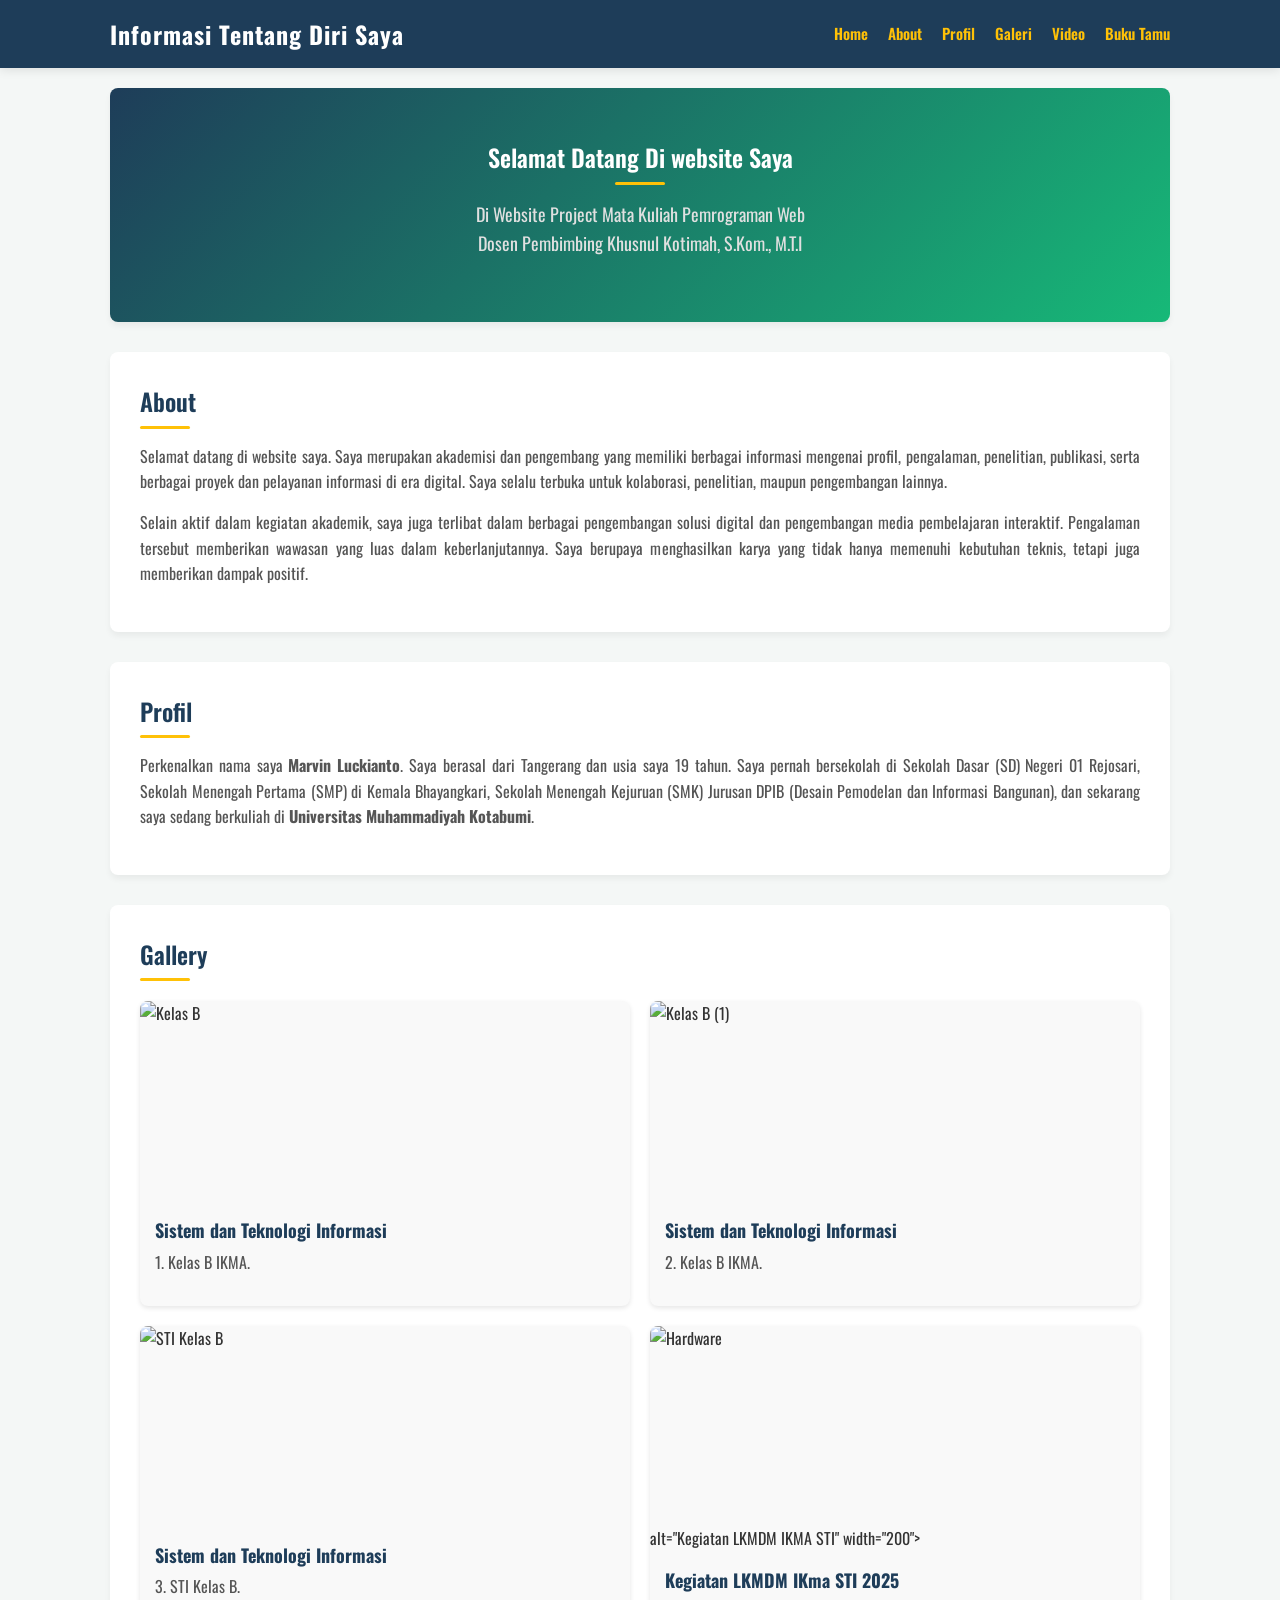
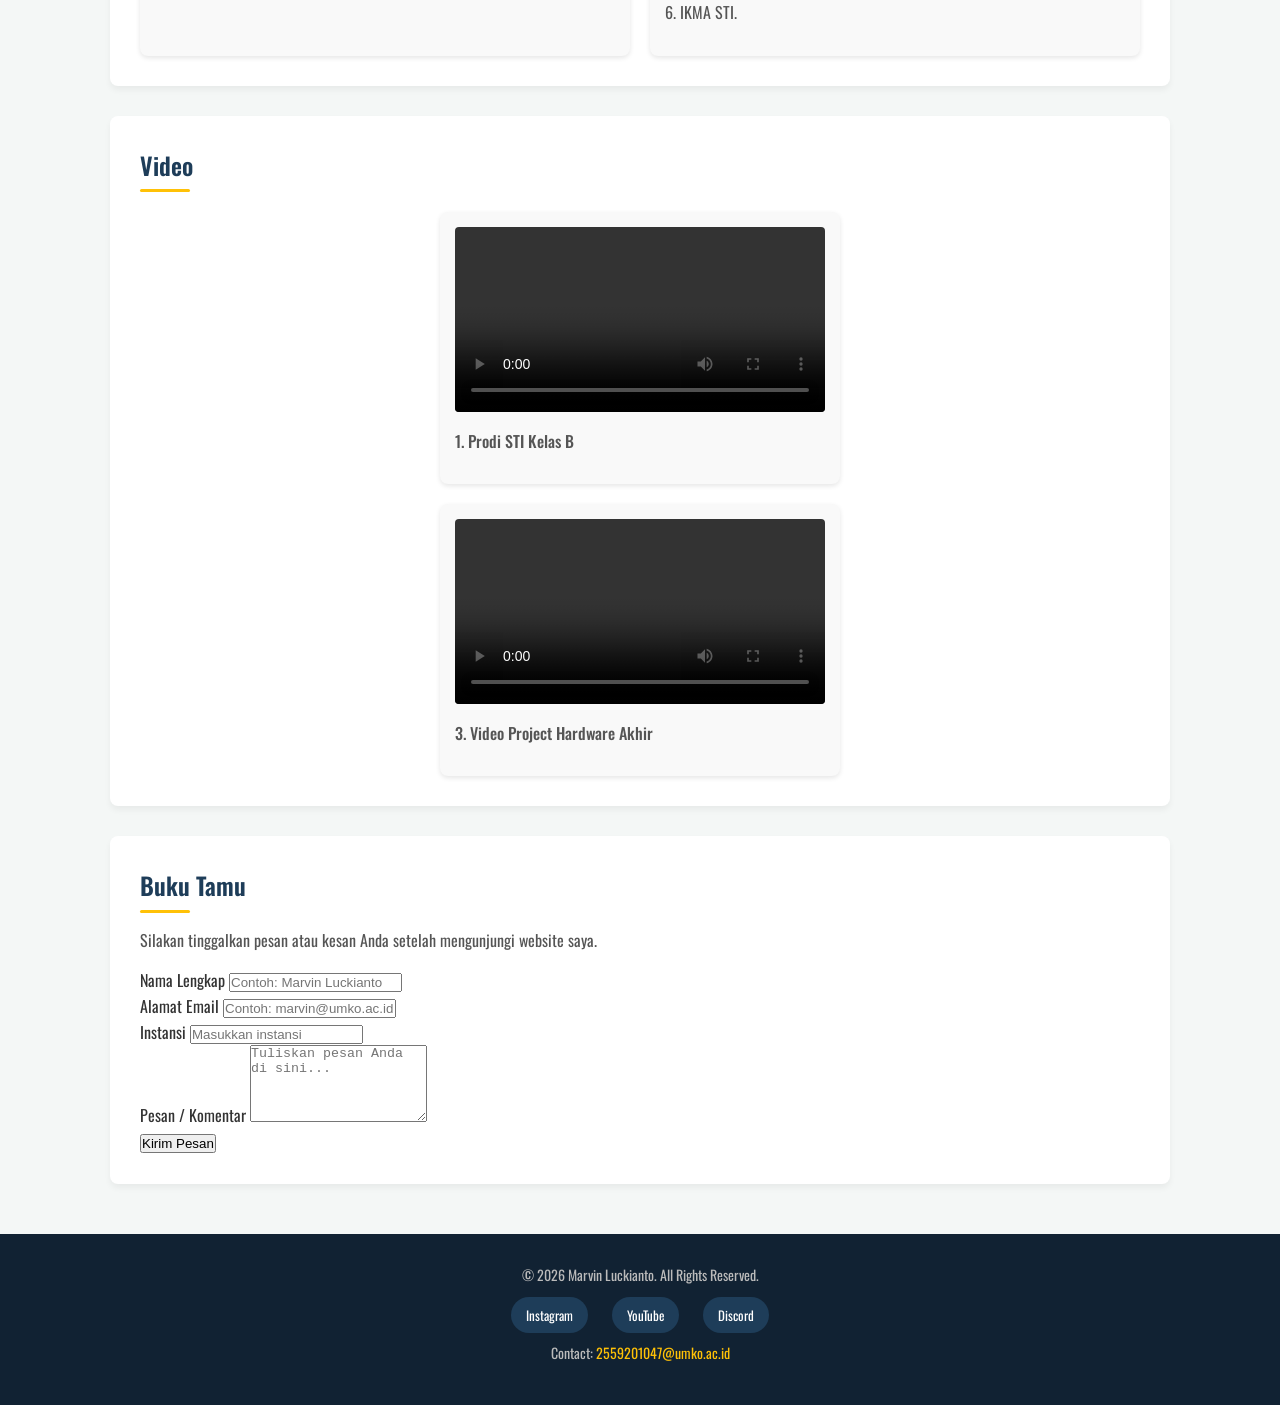
==== index.html @ 6e0c028c "Add files via upload" ====
<!DOCTYPE html>
<html lang="id">

<head>
    <meta charset="UTF-8">
    <meta name="viewport" content="width=device-width, initial-scale=1.0">
    <title>Projek Marvin Luckianto (2559201047)</title>
    <link rel="stylesheet" href="project.css">
    <link href="https://fonts.googleapis.com/css2?family=Oswald:wght@200..700&display=swap" rel="stylesheet">
</head>

<body>
    <header>
        <div class="header-container">
            <h1>Informasi Tentang Diri Saya</h1>
            <nav>
                <ul>
                    <li><a href="#home">Home</a></li>
                    <li><a href="#about">About</a></li>
                    <li><a href="#profil">Profil</a></li>
                    <li><a href="#galery">Galeri</a></li>
                    <li><a href="#video">Video</a></li>
                    <li><a href="#buku-tamu">Buku Tamu</a></li>
                </ul>
            </nav>
        </div>
    </header>

    <main>
        <section id="home" class="hero-section">
            <h2>Selamat Datang Di website Saya</h2>
            <p>Di Website Project Mata Kuliah Pemrograman Web <br>Dosen Pembimbing Khusnul Kotimah, S.Kom., M.T.I</p>
        </section>

        <section id="about">
            <h2>About</h2>
            <p>
                Selamat datang di website saya. Saya merupakan akademisi dan pengembang yang memiliki berbagai informasi
                mengenai profil, pengalaman, penelitian, publikasi, serta berbagai proyek dan pelayanan informasi di era
                digital. Saya selalu terbuka untuk kolaborasi, penelitian, maupun pengembangan lainnya.
            </p>
            <p>
                Selain aktif dalam kegiatan akademik, saya juga terlibat dalam berbagai pengembangan solusi digital
                dan pengembangan media pembelajaran interaktif. Pengalaman tersebut memberikan wawasan yang luas dalam
                keberlanjutannya. Saya berupaya menghasilkan karya yang tidak hanya memenuhi kebutuhan teknis, tetapi
                juga memberikan dampak positif.
            </p>
        </section>

        <section id="profil">
            <h2>Profil</h2>
            <p>
                Perkenalkan nama saya <strong>Marvin Luckianto</strong>. Saya berasal dari Tangerang dan usia saya 19
                tahun.
                Saya pernah bersekolah di Sekolah Dasar (SD) Negeri 01 Rejosari, Sekolah Menengah Pertama (SMP) di
                Kemala Bhayangkari,
                Sekolah Menengah Kejuruan (SMK) Jurusan DPIB (Desain Pemodelan dan Informasi Bangunan), dan sekarang
                saya sedang berkuliah
                di <strong>Universitas Muhammadiyah Kotabumi</strong>.
            </p>
        </section>

        <section id="galery">
            <h2>Gallery</h2>
            <div class="grid-container">
                <figure class="card">
                    <img src="Asset/Gambar/Prodi STI Kelas B.jpg" alt="Kelas B" width="200">
                    <figcaption>
                        <h3>Sistem dan Teknologi Informasi</h3>
                        <p>1. Kelas B IKMA.</p>
                    </figcaption>
                </figure>

                <figure class="card">
                    <img src="Asset/Gambar/Prodi STI Kelas B (1).jpg" alt="Kelas B (1)" width="200">
                    <figcaption>
                        <h3>Sistem dan Teknologi Informasi</h3>
                        <p>2. Kelas B IKMA.</p>
                    </figcaption>
                </figure>

                <figure class="card">
                    <img src="Asset/Gambar/Prodi Sistem dan Teknologi Informasi Kelas B.jpg"
                        alt="STI Kelas B" width="200">
                    <figcaption>
                        <h3>Sistem dan Teknologi Informasi</h3>
                        <p>3. STI Kelas B.</p>
                    </figcaption>
                </figure>

                <figure class="card">
                    <img src="Asset/Gambar/Praktek Hardwre.png"alt="Hardware" width="200">
                        alt="Kegiatan LKMDM IKMA STI" width="200">
                    <figcaption>
                        <h3>Kegiatan LKMDM IKma STI 2025</h3>
                        <p>6. IKMA STI.</p>
                    </figcaption>
                </figure>
            </div>
        </section>

        <section id="video">
            <h2>Video</h2>
            <div class="video-grid-container">
                <div class="video-container">
                    <figure class="card-video">
                        <video controls width="200">
                            <source
                                src="Asset/VIdio/Prodi sistem dan Teknologi Informasi Kelas B.mp4"
                                type="video/mp4" />
                        </video>
                        <figcaption>
                            <p>1. Prodi STI Kelas B</p>
                        </figcaption>
                    </figure>
                </div>

                <div class="video-container">
                    <figure class="card-video">
                        <video controls width="200">
                            <source src="Asset/VIdio/Praktek vidio.mp4" type="video/mp4" />
                        </video>
                        <figcaption>
                            <p>3. Video Project Hardware Akhir</p>
                        </figcaption>
                    </figure>
                </div>
            </div>
        </section>

        <section id="buku-tamu">
            <div class="buku-tamu-wrapper">
                <h2>Buku Tamu</h2>
                <p>Silakan tinggalkan pesan atau kesan Anda setelah mengunjungi website saya.</p>

                <form action="#" method="POST">
                    <div class="form-group">
                        <label for="nama">Nama Lengkap</label>
                        <input type="text" id="nama" name="nama" placeholder="Contoh: Marvin Luckianto" required>
                    </div>

                    <div class="form-group">
                        <label for="email">Alamat Email</label>
                        <input type="email" id="email" name="email" placeholder="Contoh: marvin@umko.ac.id" required>
                    </div>

                    <div class="form-group">
                        <label>Instansi</label>
                        <input type="text" placeholder="Masukkan instansi" />
                    </div>

                    <div class="form-group">
                        <label for="pesan">Pesan / Komentar</label>
                        <textarea id="pesan" name="pesan" rows="5" placeholder="Tuliskan pesan Anda di sini..."
                            required></textarea>
                    </div>

                    <button type="submit">Kirim Pesan</button>
                </form>
            </div>
        </section>
    </main>

    <footer>
        <div class="footer-content">
            <p>&copy; 2026 Marvin Luckianto. All Rights Reserved.</p>
            <div class="social-links">
                <a href="https://www.instagram.com/bangvin2401/" target="_blank">Instagram</a>
                <a href="https://www.youtube.com/@wildercrownspar" target="_blank">YouTube</a>
                <a href="https://discord.com/@marvinzz0124" target="_blank">Discord</a>
            </div>
            <p class="contact">Contact: <a href="mailto:Marvin.2559201047@umko.ac.id">2559201047@umko.ac.id</a></p>
        </div>
    </footer>
</body>

</html>
---- project.css ----
/* --- Reset & Global Styles --- */
* {
  margin: 0;
  padding: 0;
  box-sizing: border-box;
}

html {
  scroll-behavior: smooth; /* Efek scroll halus saat klik menu */
}

body {
  font-family: 'Oswald', sans-serif;
  line-height: 1.6;
  color: #333;
  background-color: #f4f7f6;
}

/* --- Header & Navigasi --- */
header {
  background-color: #1e3d59; /* Warna Navy */
  color: #fff;
  position: sticky;
  top: 0;
  z-index: 1000;
  box-shadow: 0 2px 10px rgba(0, 0, 0, 0.1);
}

.header-container {
  display: flex;
  justify-content: space-between;
  align-items: center;
  max-width: 1100px;
  margin: 0 auto;
  padding: 15px 20px;
}

header h1 {
  font-size: 24px;
  font-weight: 700;
  letter-spacing: 1px;
}

nav ul {
  display: flex;
  list-style: none;
}

nav ul li {
  margin-left: 20px;
}

nav ul li a {
  color: #ffc107;
  /*WarnaGold/KuningSoft*/text-decoration: none;
  font-weight: 600;
  font-size: 15px;
  transition: color 0.3s ease;
  -webkit-transition: color 0.3s ease;
  -moz-transition: color 0.3s ease;
  -ms-transition: color 0.3s ease;
  -o-transition: color 0.3s ease;
}

nav ul li a:hover {
  color: #fff;
}

/* --- Main Layout --- */
main {
  max-width: 1100px;
  margin: 20px auto;
  padding: 0 20px;
}

section {
  background: #fff;
  padding: 30px;
  margin-bottom: 30px;
  border-radius: 8px;
  box-shadow: 0 4px 6px rgba(0, 0, 0, 0.05);
}

section h2 {
  color: #1e3d59;
  margin-bottom: 15px;
  position: relative;
  padding-bottom: 8px;
  font-weight: 600;
}

/* Garis bawah di setiap judul section */
section h2::after {
  content: '';
  position: absolute;
  left: 0;
  bottom: 0;
  width: 50px;
  height: 3px;
  background-color: #ffc107;
  border-radius: 2px;
  -webkit-border-radius: 2px;
  -moz-border-radius: 2px;
  -ms-border-radius: 2px;
  -o-border-radius: 2px;
}

section p {
  margin-bottom: 15px;
  text-align: justify;
  color: #555;
}

/* --- Hero/Home Section --- */
.hero-section {
  background: linear-gradient(135deg, #1e3d59, #17b978);
  color: white;
  text-align: center;
  padding: 50px 20px;
}

.hero-section h2 {
  color: white;
}

.hero-section h2::after {
  left: 50%;
  transform: translateX(-50%);
  -webkit-transform: translateX(-50%);
  -moz-transform: translateX(-50%);
  -ms-transform: translateX(-50%);
  -o-transform: translateX(-50%);
}

.hero-section p {
  color: #e0e0e0;
  text-align: center;
  font-size: 18px;
}

/* --- Grid Galeri & Card --- */
.grid-container {
  display: grid;
  grid-template-columns: repeat(2, 1fr); /* Mengubah menjadi 2 kolom */
  gap: 20px;
  margin-top: 20px;
}

.card {
  background: #f9f9f9;
  border-radius: 8px;
  overflow: hidden;
  box-shadow: 0 2px 5px rgba(0,0,0,0.1);
  transition: transform 0.3s ease;
  -webkit-transition: transform 0.3s ease;
  -moz-transition: transform 0.3s ease;
  -ms-transition: transform 0.3s ease;
  -o-transition: transform 0.3s ease;
}

.card:hover {
  transform: translateY(-5px);
   /* Efek melayang saat di-hover */:;
  -webkit-transform: translateY(-5px);
  -moz-transform: translateY(-5px);
  -ms-transform: translateY(-5px);
  -o-transform: translateY(-5px);
}

.card img {
  width: 100%;
  height: 200px;
  object-fit: cover; /* Agar gambar tidak gepeng */
  display: block;
}

.card figcaption {
  padding: 15px;
}

.card figcaption h3 {
  font-size: 18px;
  color: #1e3d59;
  margin-bottom: 5px;
}

/* Khusus card teks agenda */
.agenda-card {
  display: flex;
  align-items: center;
  justify-content: center;
  background: #e8f4f8;
  border-left: 5px solid #17b978;
}

/* --- Section Video --- */
.video-container {
  display: flex;
  justify-content: center;
  margin-top: 20px;
}

.card-video {
  background: #f9f9f9;
  padding: 15px;
  border-radius: 8px;
  box-shadow: 0 2px 5px rgba(0,0,0,0.1);
  max-width: 400px;
  width: 100%;
}

.card-video video {
  width: 100%;
  border-radius: 4px;
}

.card-video figcaption {
  margin-top: 10px;
  text-align: center;
  font-weight: 500;
}

/* --- Footer --- */
footer {
  background-color: #112233;
  color: #bbb;
  padding: 30px 20px;
  text-align: center;
  margin-top: 50px;
}

.footer-content p {
  margin-bottom: 10px;
  font-size: 14px;
}

.social-links {
  margin: 15px 0;
}

.social-links a {
  color: #fff;
  text-decoration: none;
  margin: 0 10px;
  background: #1e3d59;
  padding: 8px 15px;
  border-radius: 20px;
  font-size: 13px;
  transition: background 0.3s;
  -webkit-border-radius: 20px;
  -moz-border-radius: 20px;
  -ms-border-radius: 20px;
  -o-border-radius: 20px;
  -webkit-transition: background 0.3s;
  -moz-transition: background 0.3s;
  -ms-transition: background 0.3s;
  -o-transition: background 0.3s;
}

.social-links a:hover {
  background: #ffc107;
  color: #112233;
}

.footer-content .contact a {
  color: #ffc107;
  text-decoration: none;
}

/* --- Responsif (HP / Tablet) --- */
@media (max-width: 768px) {
  .header-container {
    flex-direction: column;
    text-align: center;
  }
  
  nav ul {
    margin-top: 15px;
  }
  
  nav ul li {
    margin: 0 10px;
  }
}
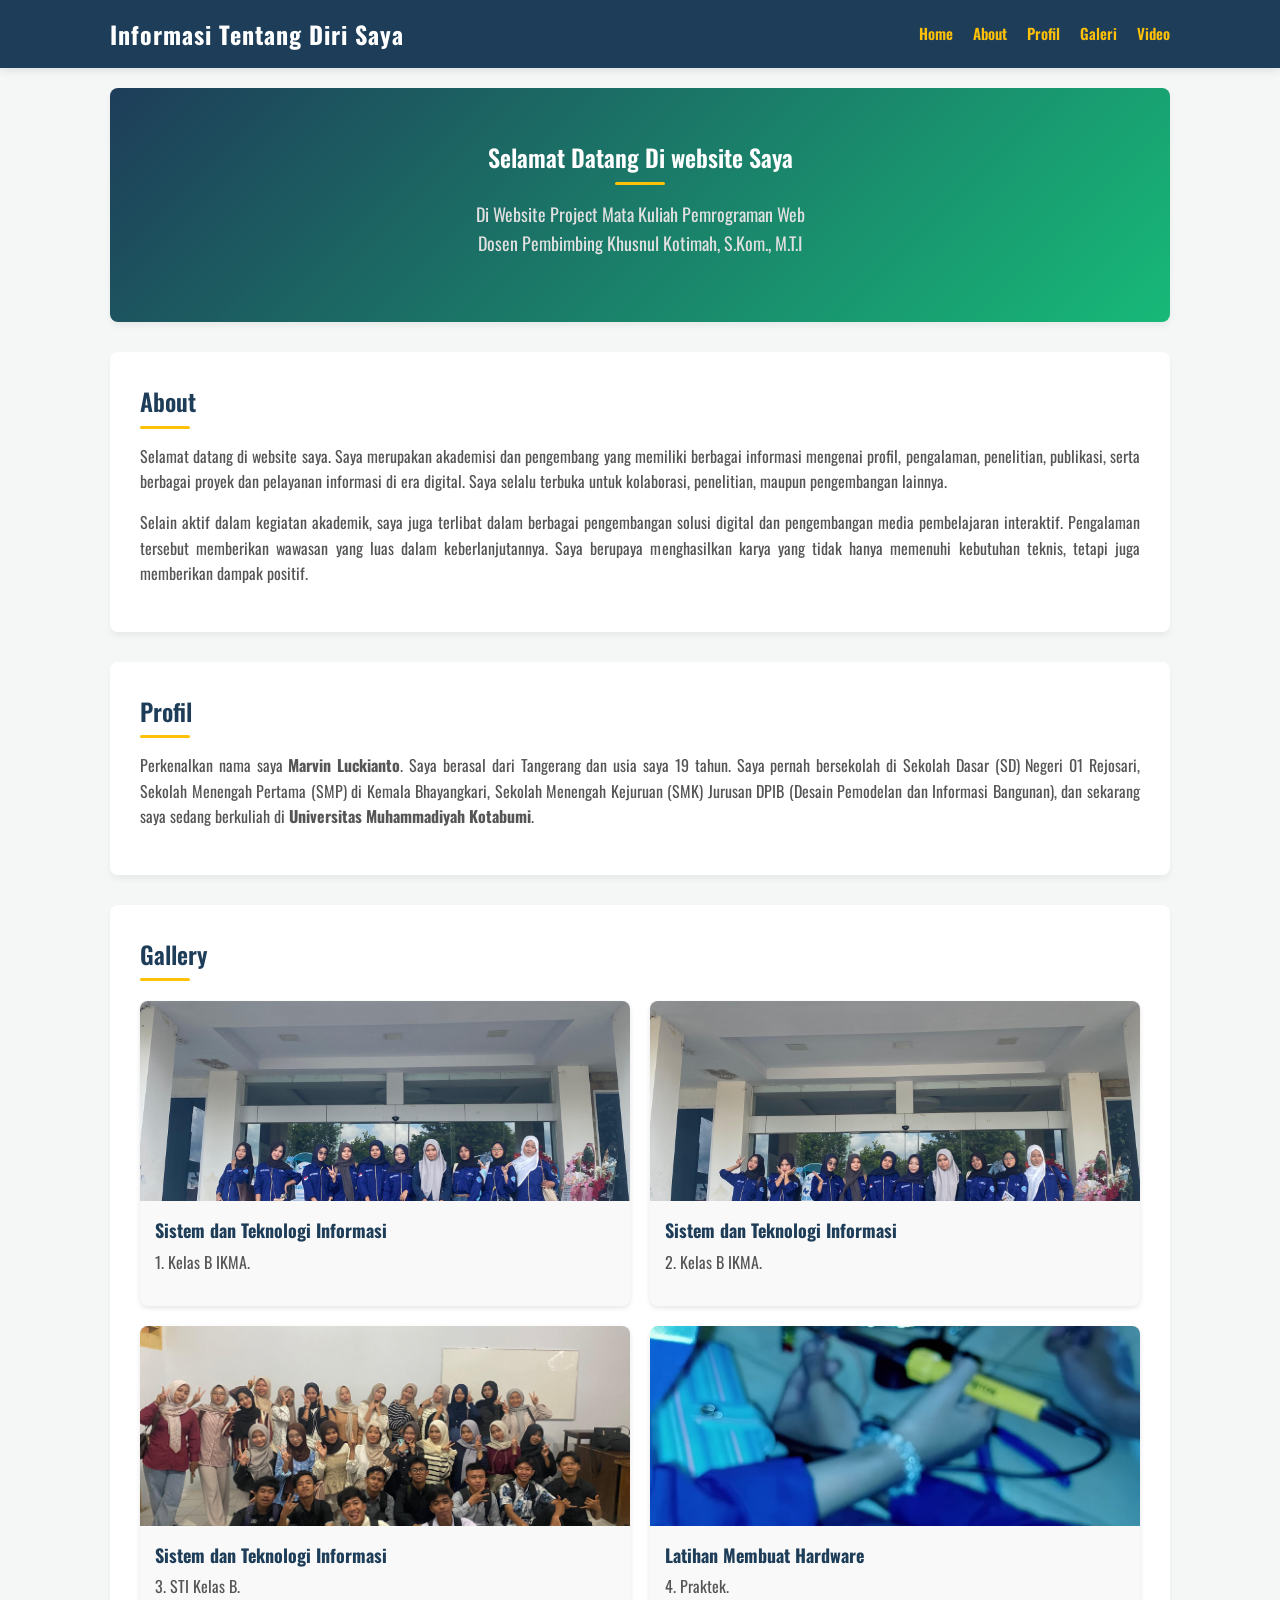
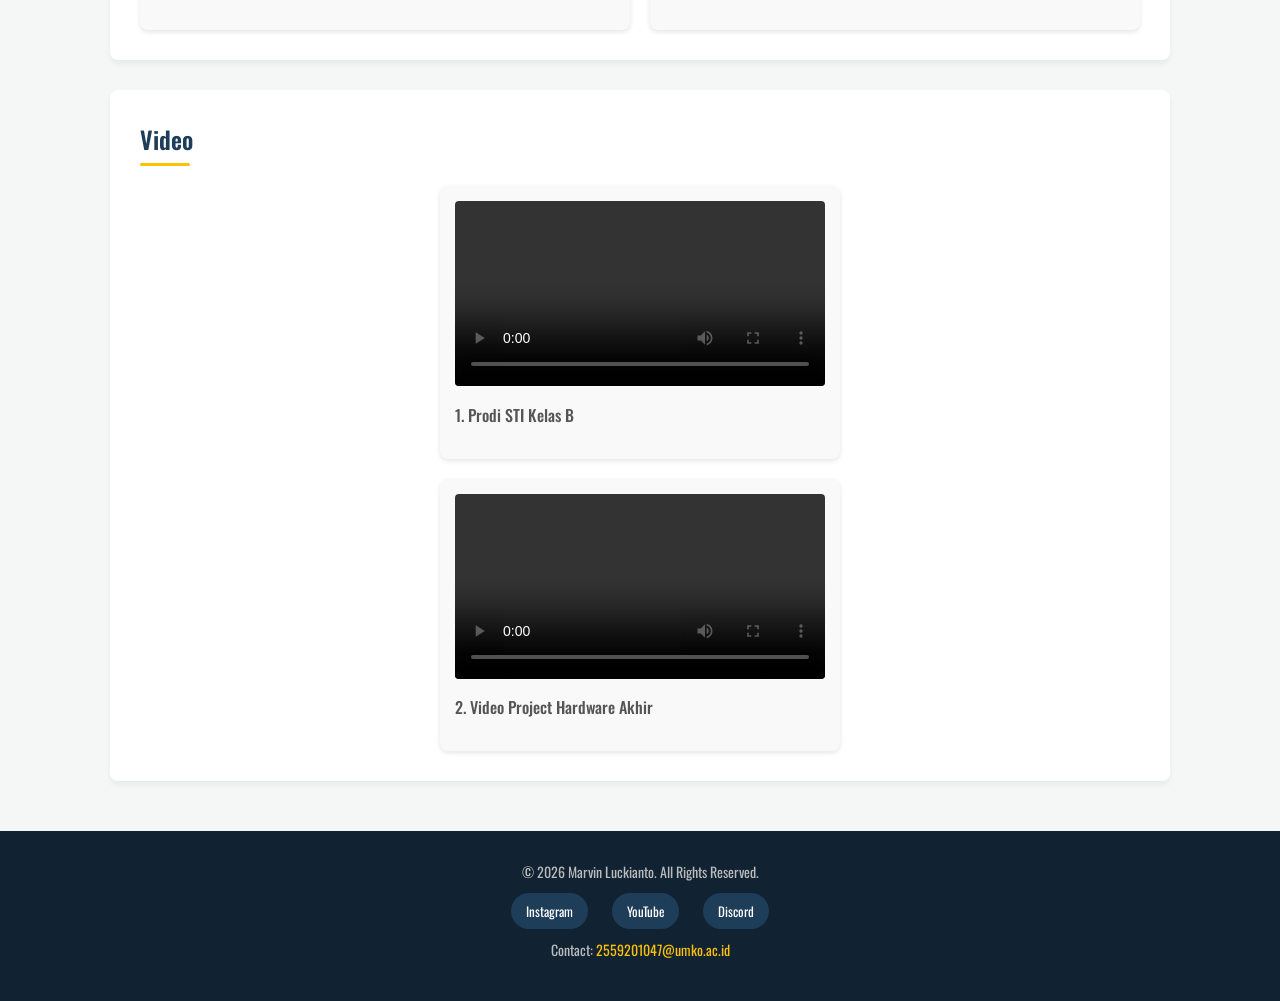
==== commit 174a9595: "Add files via upload" ====
--- a/index.html
+++ b/index.html
@@ -20,7 +20,6 @@
                     <li><a href="#profil">Profil</a></li>
                     <li><a href="#galery">Galeri</a></li>
                     <li><a href="#video">Video</a></li>
-                    <li><a href="#buku-tamu">Buku Tamu</a></li>
                 </ul>
             </nav>
         </div>
@@ -89,11 +88,11 @@
                 </figure>
 
                 <figure class="card">
-                    <img src="Asset/Gambar/Praktek Hardwre.png"alt="Hardware" width="200">
-                        alt="Kegiatan LKMDM IKMA STI" width="200">
+                    <img src="Asset/Gambar/Praktek Hardwre.png"
+                        alt="Hardware" width="200">
                     <figcaption>
-                        <h3>Kegiatan LKMDM IKma STI 2025</h3>
-                        <p>6. IKMA STI.</p>
+                        <h3>Latihan Membuat Hardware</h3>
+                        <p>4. Praktek.</p>
                     </figcaption>
                 </figure>
             </div>
@@ -121,42 +120,10 @@
                             <source src="Asset/VIdio/Praktek vidio.mp4" type="video/mp4" />
                         </video>
                         <figcaption>
-                            <p>3. Video Project Hardware Akhir</p>
+                            <p>2. Video Project Hardware Akhir</p>
                         </figcaption>
                     </figure>
                 </div>
-            </div>
-        </section>
-
-        <section id="buku-tamu">
-            <div class="buku-tamu-wrapper">
-                <h2>Buku Tamu</h2>
-                <p>Silakan tinggalkan pesan atau kesan Anda setelah mengunjungi website saya.</p>
-
-                <form action="#" method="POST">
-                    <div class="form-group">
-                        <label for="nama">Nama Lengkap</label>
-                        <input type="text" id="nama" name="nama" placeholder="Contoh: Marvin Luckianto" required>
-                    </div>
-
-                    <div class="form-group">
-                        <label for="email">Alamat Email</label>
-                        <input type="email" id="email" name="email" placeholder="Contoh: marvin@umko.ac.id" required>
-                    </div>
-
-                    <div class="form-group">
-                        <label>Instansi</label>
-                        <input type="text" placeholder="Masukkan instansi" />
-                    </div>
-
-                    <div class="form-group">
-                        <label for="pesan">Pesan / Komentar</label>
-                        <textarea id="pesan" name="pesan" rows="5" placeholder="Tuliskan pesan Anda di sini..."
-                            required></textarea>
-                    </div>
-
-                    <button type="submit">Kirim Pesan</button>
-                </form>
             </div>
         </section>
     </main>
--- a/project.css
+++ b/project.css
@@ -160,7 +160,7 @@
 
 .card:hover {
   transform: translateY(-5px);
-   /* Efek melayang saat di-hover */:;
+   /* Efek melayang saat di-hover */
   -webkit-transform: translateY(-5px);
   -moz-transform: translateY(-5px);
   -ms-transform: translateY(-5px);
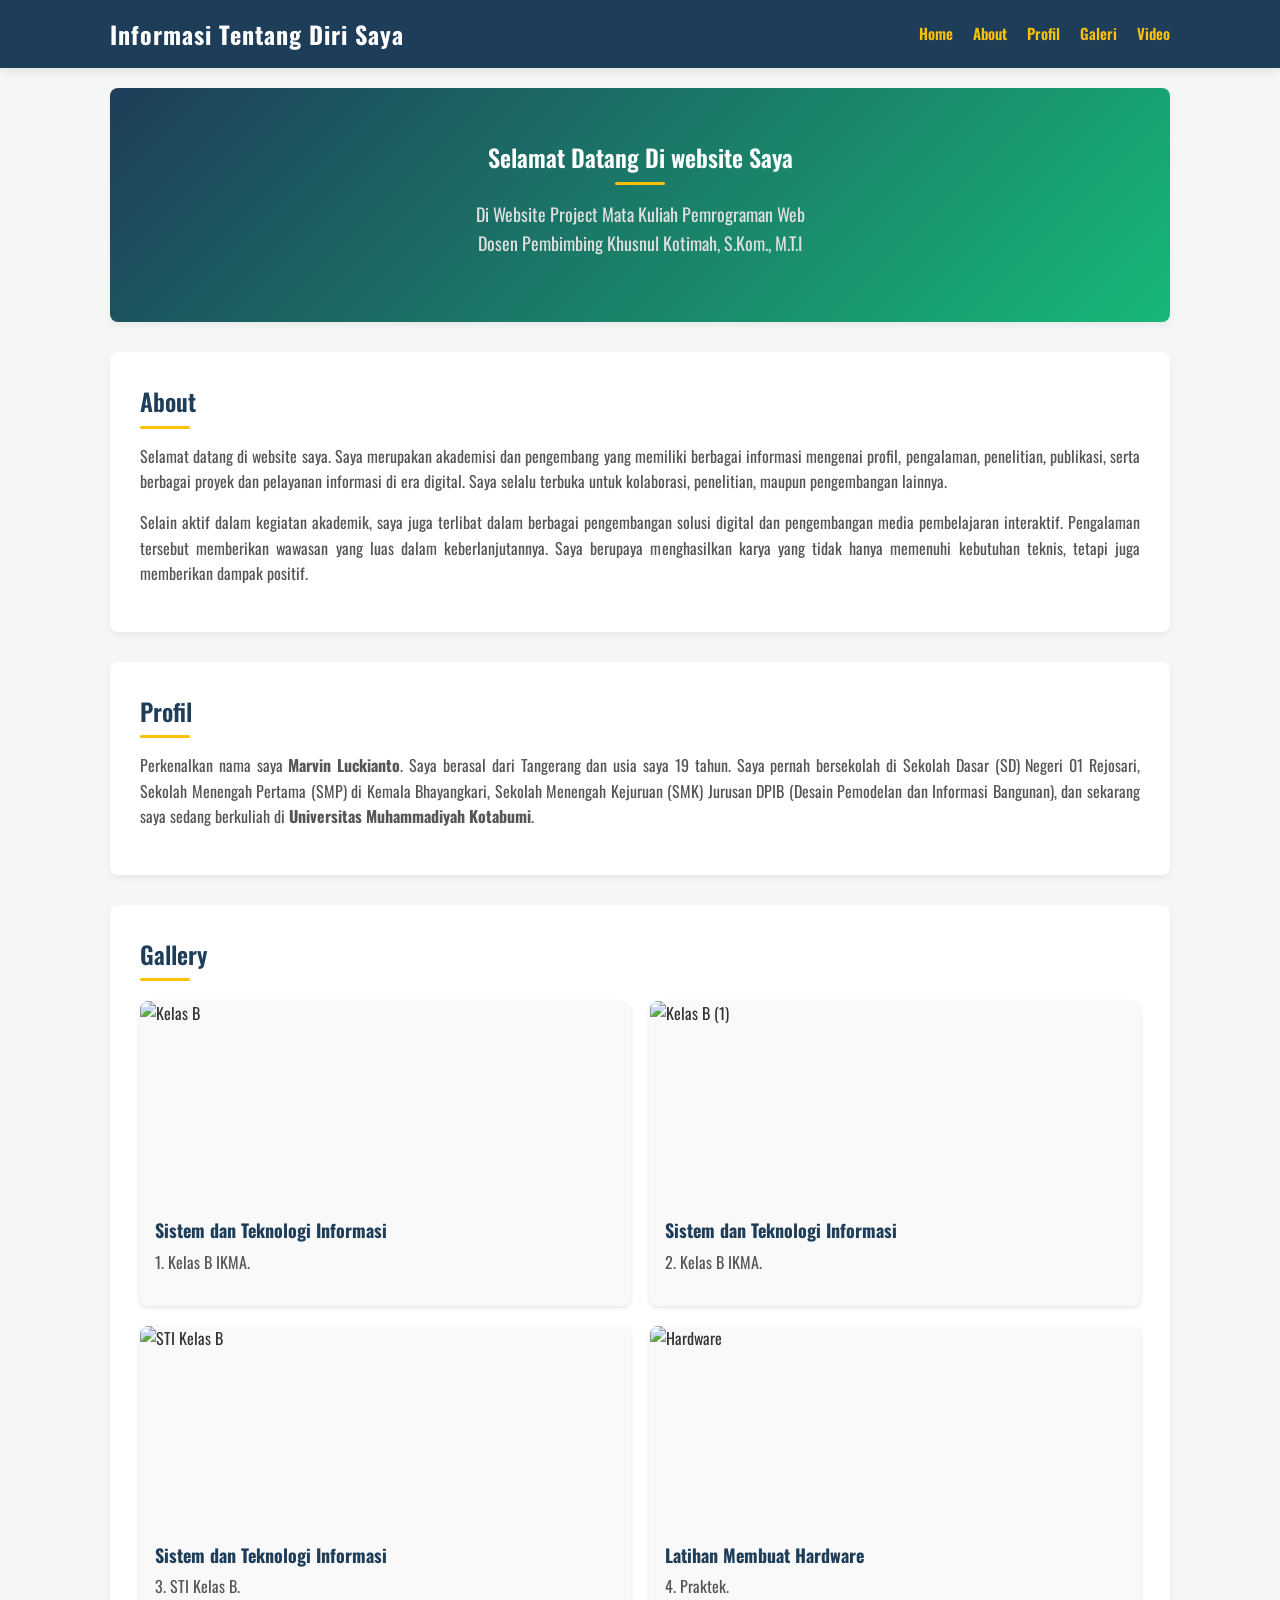
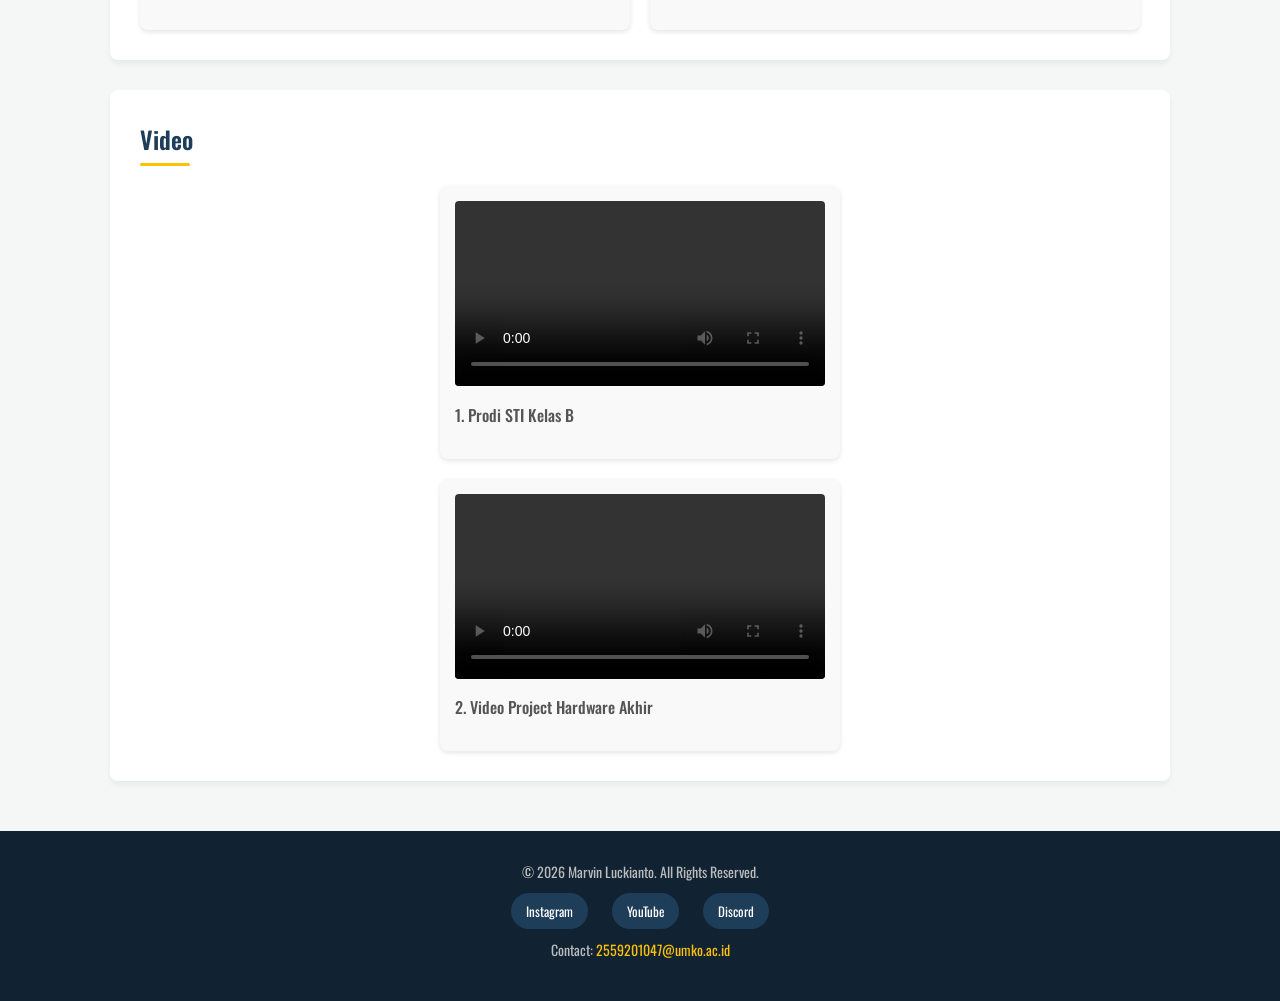
==== commit e54d22bb: "Add files via upload" ====
--- a/index.html
+++ b/index.html
@@ -5,7 +5,8 @@
     <meta charset="UTF-8">
     <meta name="viewport" content="width=device-width, initial-scale=1.0">
     <title>Projek Marvin Luckianto (2559201047)</title>
-    <link rel="stylesheet" href="project.css">
+    <link rel="stylesheet" href="style.css
+    ">
     <link href="https://fonts.googleapis.com/css2?family=Oswald:wght@200..700&display=swap" rel="stylesheet">
 </head>
 
--- a/style.css
+++ b/style.css
@@ -0,0 +1,284 @@
+/* --- Reset & Global Styles --- */
+* {
+  margin: 0;
+  padding: 0;
+  box-sizing: border-box;
+}
+
+html {
+  scroll-behavior: smooth; /* Efek scroll halus saat klik menu */
+}
+
+body {
+  font-family: 'Oswald', sans-serif;
+  line-height: 1.6;
+  color: #333;
+  background-color: #f4f7f6;
+}
+
+/* --- Header & Navigasi --- */
+header {
+  background-color: #1e3d59; /* Warna Navy */
+  color: #fff;
+  position: sticky;
+  top: 0;
+  z-index: 1000;
+  box-shadow: 0 2px 10px rgba(0, 0, 0, 0.1);
+}
+
+.header-container {
+  display: flex;
+  justify-content: space-between;
+  align-items: center;
+  max-width: 1100px;
+  margin: 0 auto;
+  padding: 15px 20px;
+}
+
+header h1 {
+  font-size: 24px;
+  font-weight: 700;
+  letter-spacing: 1px;
+}
+
+nav ul {
+  display: flex;
+  list-style: none;
+}
+
+nav ul li {
+  margin-left: 20px;
+}
+
+nav ul li a {
+  color: #ffc107;
+  /*WarnaGold/KuningSoft*/text-decoration: none;
+  font-weight: 600;
+  font-size: 15px;
+  transition: color 0.3s ease;
+  -webkit-transition: color 0.3s ease;
+  -moz-transition: color 0.3s ease;
+  -ms-transition: color 0.3s ease;
+  -o-transition: color 0.3s ease;
+}
+
+nav ul li a:hover {
+  color: #fff;
+}
+
+/* --- Main Layout --- */
+main {
+  max-width: 1100px;
+  margin: 20px auto;
+  padding: 0 20px;
+}
+
+section {
+  background: #fff;
+  padding: 30px;
+  margin-bottom: 30px;
+  border-radius: 8px;
+  box-shadow: 0 4px 6px rgba(0, 0, 0, 0.05);
+}
+
+section h2 {
+  color: #1e3d59;
+  margin-bottom: 15px;
+  position: relative;
+  padding-bottom: 8px;
+  font-weight: 600;
+}
+
+/* Garis bawah di setiap judul section */
+section h2::after {
+  content: '';
+  position: absolute;
+  left: 0;
+  bottom: 0;
+  width: 50px;
+  height: 3px;
+  background-color: #ffc107;
+  border-radius: 2px;
+  -webkit-border-radius: 2px;
+  -moz-border-radius: 2px;
+  -ms-border-radius: 2px;
+  -o-border-radius: 2px;
+}
+
+section p {
+  margin-bottom: 15px;
+  text-align: justify;
+  color: #555;
+}
+
+/* --- Hero/Home Section --- */
+.hero-section {
+  background: linear-gradient(135deg, #1e3d59, #17b978);
+  color: white;
+  text-align: center;
+  padding: 50px 20px;
+}
+
+.hero-section h2 {
+  color: white;
+}
+
+.hero-section h2::after {
+  left: 50%;
+  transform: translateX(-50%);
+  -webkit-transform: translateX(-50%);
+  -moz-transform: translateX(-50%);
+  -ms-transform: translateX(-50%);
+  -o-transform: translateX(-50%);
+}
+
+.hero-section p {
+  color: #e0e0e0;
+  text-align: center;
+  font-size: 18px;
+}
+
+/* --- Grid Galeri & Card --- */
+.grid-container {
+  display: grid;
+  grid-template-columns: repeat(2, 1fr); /* Mengubah menjadi 2 kolom */
+  gap: 20px;
+  margin-top: 20px;
+}
+
+.card {
+  background: #f9f9f9;
+  border-radius: 8px;
+  overflow: hidden;
+  box-shadow: 0 2px 5px rgba(0,0,0,0.1);
+  transition: transform 0.3s ease;
+  -webkit-transition: transform 0.3s ease;
+  -moz-transition: transform 0.3s ease;
+  -ms-transition: transform 0.3s ease;
+  -o-transition: transform 0.3s ease;
+}
+
+.card:hover {
+  transform: translateY(-5px);
+   /* Efek melayang saat di-hover */
+  -webkit-transform: translateY(-5px);
+  -moz-transform: translateY(-5px);
+  -ms-transform: translateY(-5px);
+  -o-transform: translateY(-5px);
+}
+
+.card img {
+  width: 100%;
+  height: 200px;
+  object-fit: cover; /* Agar gambar tidak gepeng */
+  display: block;
+}
+
+.card figcaption {
+  padding: 15px;
+}
+
+.card figcaption h3 {
+  font-size: 18px;
+  color: #1e3d59;
+  margin-bottom: 5px;
+}
+
+/* Khusus card teks agenda */
+.agenda-card {
+  display: flex;
+  align-items: center;
+  justify-content: center;
+  background: #e8f4f8;
+  border-left: 5px solid #17b978;
+}
+
+/* --- Section Video --- */
+.video-container {
+  display: flex;
+  justify-content: center;
+  margin-top: 20px;
+}
+
+.card-video {
+  background: #f9f9f9;
+  padding: 15px;
+  border-radius: 8px;
+  box-shadow: 0 2px 5px rgba(0,0,0,0.1);
+  max-width: 400px;
+  width: 100%;
+}
+
+.card-video video {
+  width: 100%;
+  border-radius: 4px;
+}
+
+.card-video figcaption {
+  margin-top: 10px;
+  text-align: center;
+  font-weight: 500;
+}
+
+/* --- Footer --- */
+footer {
+  background-color: #112233;
+  color: #bbb;
+  padding: 30px 20px;
+  text-align: center;
+  margin-top: 50px;
+}
+
+.footer-content p {
+  margin-bottom: 10px;
+  font-size: 14px;
+}
+
+.social-links {
+  margin: 15px 0;
+}
+
+.social-links a {
+  color: #fff;
+  text-decoration: none;
+  margin: 0 10px;
+  background: #1e3d59;
+  padding: 8px 15px;
+  border-radius: 20px;
+  font-size: 13px;
+  transition: background 0.3s;
+  -webkit-border-radius: 20px;
+  -moz-border-radius: 20px;
+  -ms-border-radius: 20px;
+  -o-border-radius: 20px;
+  -webkit-transition: background 0.3s;
+  -moz-transition: background 0.3s;
+  -ms-transition: background 0.3s;
+  -o-transition: background 0.3s;
+}
+
+.social-links a:hover {
+  background: #ffc107;
+  color: #112233;
+}
+
+.footer-content .contact a {
+  color: #ffc107;
+  text-decoration: none;
+}
+
+/* --- Responsif (HP / Tablet) --- */
+@media (max-width: 768px) {
+  .header-container {
+    flex-direction: column;
+    text-align: center;
+  }
+  
+  nav ul {
+    margin-top: 15px;
+  }
+  
+  nav ul li {
+    margin: 0 10px;
+  }
+}
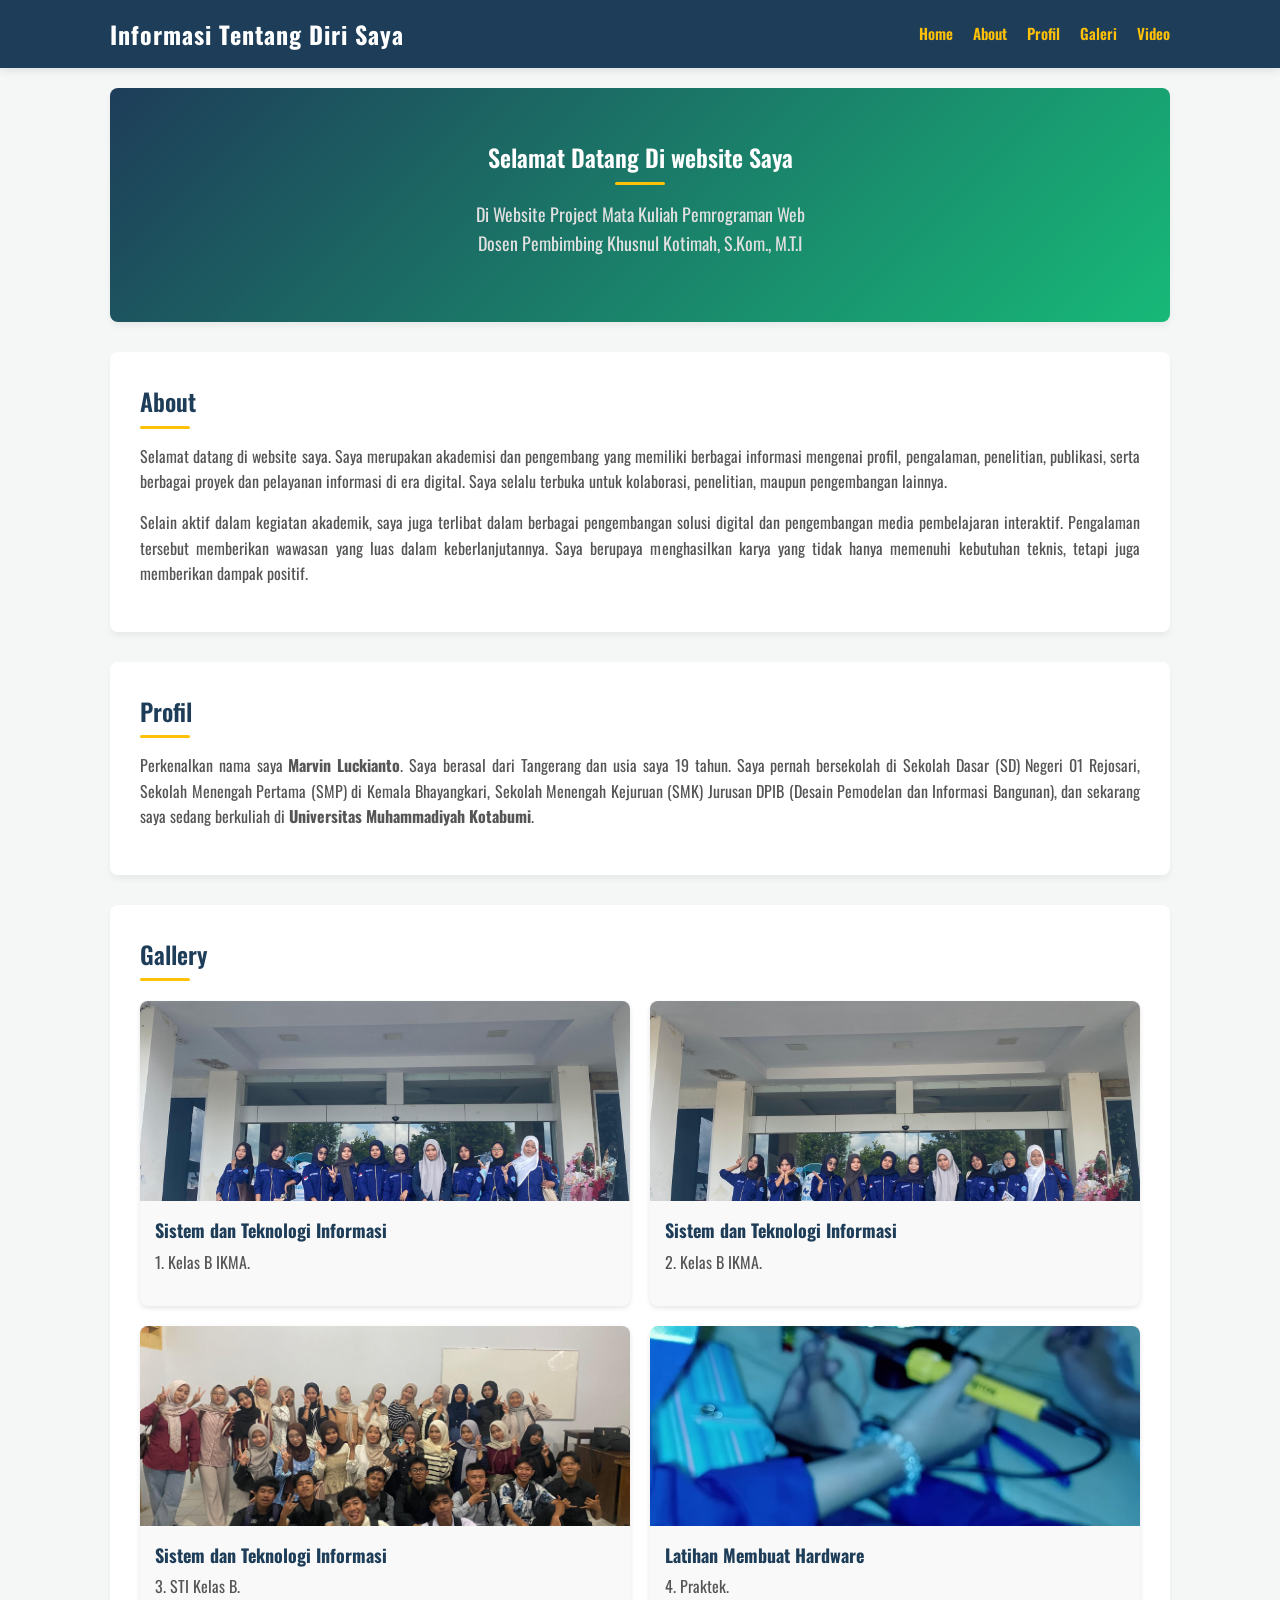
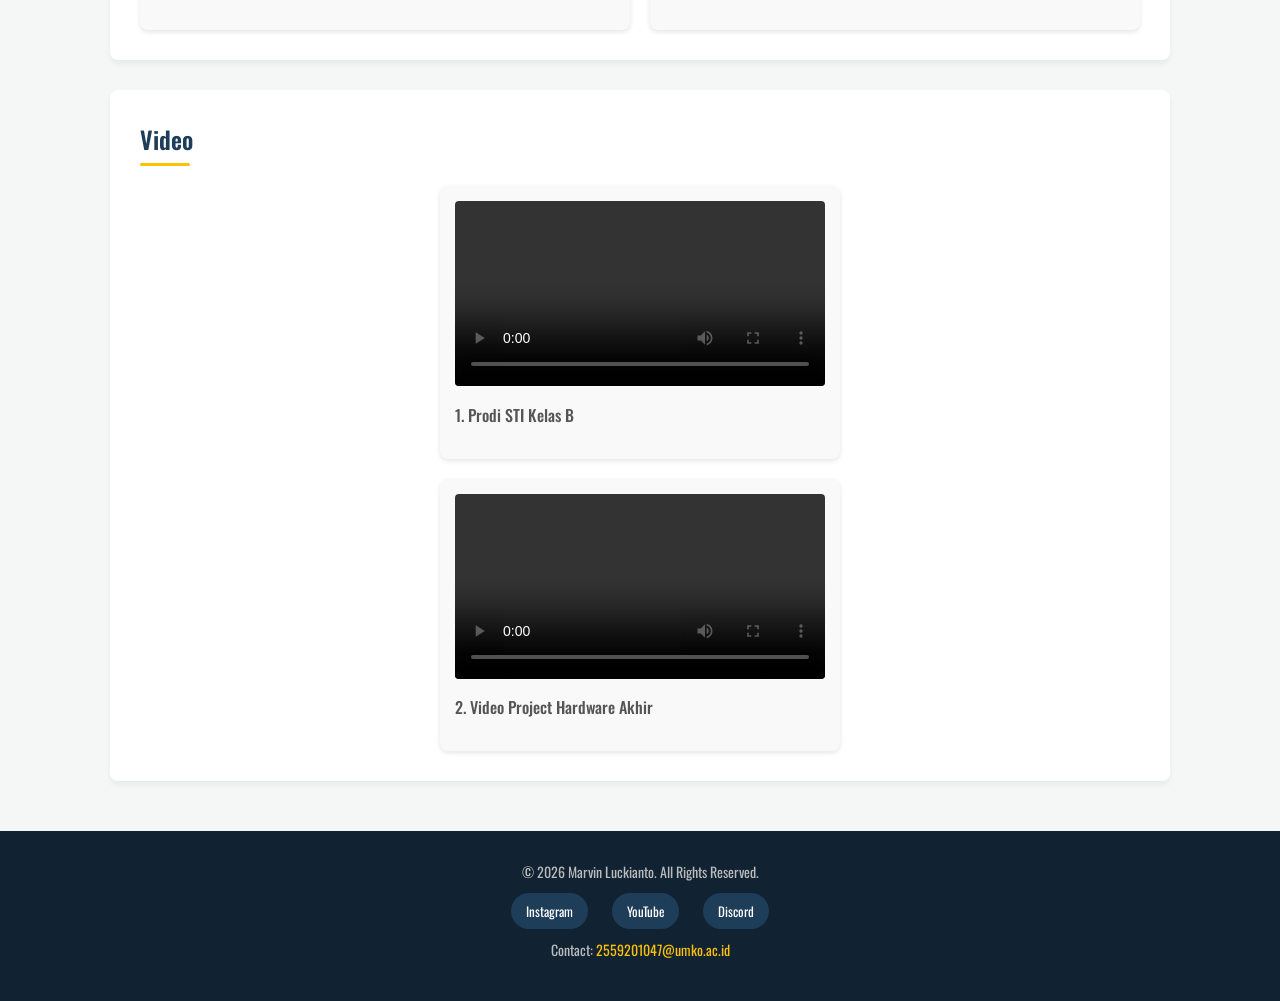
==== commit 9510ae13: "Add files via upload" ====
--- a/index.html
+++ b/index.html
@@ -60,73 +60,69 @@
             </p>
         </section>
 
-        <section id="galery">
-            <h2>Gallery</h2>
-            <div class="grid-container">
-                <figure class="card">
-                    <img src="Asset/Gambar/Prodi STI Kelas B.jpg" alt="Kelas B" width="200">
-                    <figcaption>
-                        <h3>Sistem dan Teknologi Informasi</h3>
-                        <p>1. Kelas B IKMA.</p>
-                    </figcaption>
-                </figure>
+<section id="galery">
+    <h2>Gallery</h2>
+    <div class="grid-container">
+        <figure class="card">
+            <img src="Asset/Gambar/Prodi STI Kelas B.jpg" alt="Kelas B" width="200">
+            <figcaption>
+                <h3>Sistem dan Teknologi Informasi</h3>
+                <p>1. Kelas B IKMA.</p>
+            </figcaption>
+        </figure>
 
-                <figure class="card">
-                    <img src="Asset/Gambar/Prodi STI Kelas B (1).jpg" alt="Kelas B (1)" width="200">
-                    <figcaption>
-                        <h3>Sistem dan Teknologi Informasi</h3>
-                        <p>2. Kelas B IKMA.</p>
-                    </figcaption>
-                </figure>
+        <figure class="card">
+            <img src="Asset/Gambar/Prodi STI Kelas B (1).jpg" alt="Kelas B (1)" width="200">
+            <figcaption>
+                <h3>Sistem dan Teknologi Informasi</h3>
+                <p>2. Kelas B IKMA.</p>
+            </figcaption>
+        </figure>
 
-                <figure class="card">
-                    <img src="Asset/Gambar/Prodi Sistem dan Teknologi Informasi Kelas B.jpg"
-                        alt="STI Kelas B" width="200">
-                    <figcaption>
-                        <h3>Sistem dan Teknologi Informasi</h3>
-                        <p>3. STI Kelas B.</p>
-                    </figcaption>
-                </figure>
+        <figure class="card">
+            <img src="Asset/Gambar/Prodi Sistem dan Teknologi Informasi Kelas B.jpg" alt="STI Kelas B" width="200">
+            <figcaption>
+                <h3>Sistem dan Teknologi Informasi</h3>
+                <p>3. STI Kelas B.</p>
+            </figcaption>
+        </figure>
 
-                <figure class="card">
-                    <img src="Asset/Gambar/Praktek Hardwre.png"
-                        alt="Hardware" width="200">
-                    <figcaption>
-                        <h3>Latihan Membuat Hardware</h3>
-                        <p>4. Praktek.</p>
-                    </figcaption>
-                </figure>
-            </div>
-        </section>
+        <figure class="card">
+            <img src="Asset/Gambar/Praktek Hardwre.png"alt="Hardware" width="200">
+            <figcaption>
+                <h3>Latihan Membuat Hardware</h3>
+                <p>4. Praktek.</p>
+            </figcaption>
+        </figure>
+    </div>
+</section>
 
-        <section id="video">
-            <h2>Video</h2>
-            <div class="video-grid-container">
-                <div class="video-container">
-                    <figure class="card-video">
-                        <video controls width="200">
-                            <source
-                                src="Asset/VIdio/Prodi sistem dan Teknologi Informasi Kelas B.mp4"
-                                type="video/mp4" />
-                        </video>
-                        <figcaption>
-                            <p>1. Prodi STI Kelas B</p>
-                        </figcaption>
-                    </figure>
-                </div>
+<section id="video">
+    <h2>Video</h2>
+    <div class="video-grid-container">
+        <div class="video-container">
+            <figure class="card-video">
+                <video controls width="200">
+                    <source src="Asset/Vidio/Prodi sistem dan Teknologi Informasi Kelas B.mp4" type="video/mp4" />
+                </video>
+                <figcaption>
+                    <p>1. Prodi STI Kelas B</p>
+                </figcaption>
+            </figure>
+        </div>
 
-                <div class="video-container">
-                    <figure class="card-video">
-                        <video controls width="200">
-                            <source src="Asset/VIdio/Praktek vidio.mp4" type="video/mp4" />
-                        </video>
-                        <figcaption>
-                            <p>2. Video Project Hardware Akhir</p>
-                        </figcaption>
-                    </figure>
-                </div>
-            </div>
-        </section>
+        <div class="video-container">
+            <figure class="card-video">
+                <video controls width="200">
+                    <source src="Asset/Vidio/Praktek vidio.mp4" type="video/mp4" />
+                </video>
+                <figcaption>
+                    <p>2. Video Project Hardware Akhir</p>
+                </figcaption>
+            </figure>
+        </div>
+    </div>
+</section>
     </main>
 
     <footer>
